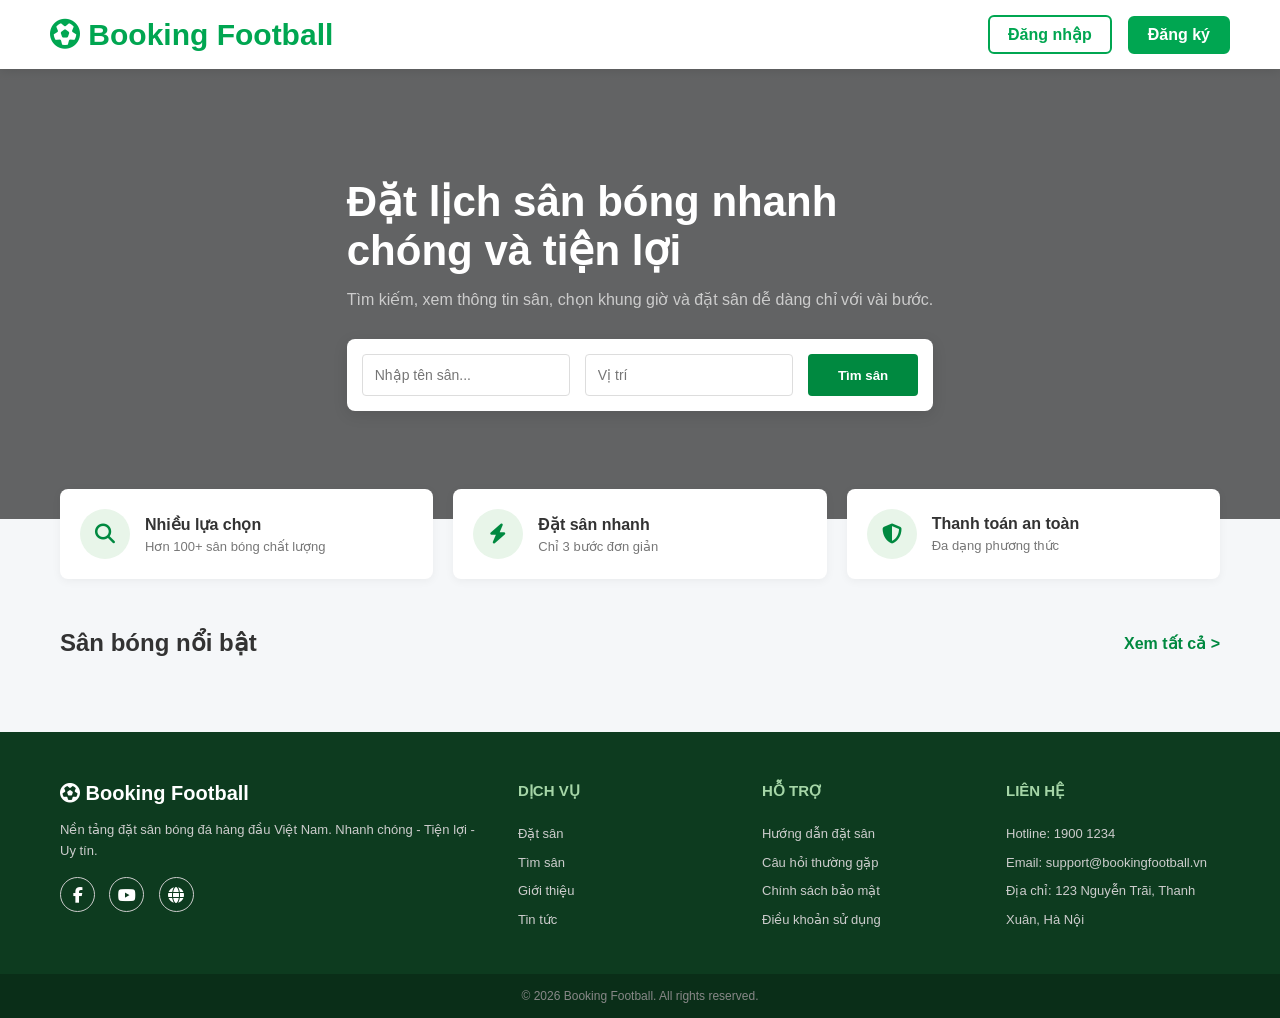
==== giaodien/index.html @ 3ae8da12 "sap xong avatar" ====
<!doctype html>
<html lang="vi">
  <head>
    <meta charset="UTF-8" />
    <meta name="viewport" content="width=device-width, initial-scale=1.0" />
    <title>Trang Chủ - Đặt Sân Bóng</title>
    <link
      rel="stylesheet"
      href="https://cdnjs.cloudflare.com/ajax/libs/font-awesome/6.5.1/css/all.min.css"
    />
    <link rel="stylesheet" href="../dinhdang/style.css" />
    <link rel="stylesheet" href="../dinhdang/style2.css" />
  </head>
  <header
    style="
      display: flex;
      justify-content: space-between;
      align-items: center;
      padding: 15px 50px;
      background-color: white;
      box-shadow: 0 2px 10px rgba(0, 0, 0, 0.1);
    "
  >
    <div class="logo">
      <h2 style="color: #00a651; margin: 0">
        <i class="fas fa-futbol"></i> Booking Football
      </h2>
    </div>

    <div class="auth-buttons" id="authButtons">
      <a href="dangnhap.html" id="loginBtn" class="btn-login">Đăng nhập</a>
      <a href="dangky.html" class="btn-register">Đăng ký</a>
    </div>

    <div class="avatar-box" id="avatarBox">
      <img
        src="../hinhanh/avatar.jpg"
        class="avatar-img"
        id="avatarImg"
        alt="Avatar"
      />

      <div class="avatar-menu" id="avatarMenu">
        <a href="Quanlidon.html" class="btn-register">Lịch sử đặt sân</a>
        <a href="#" id="logoutBtn">Đăng xuất</a>
      </div>
    </div>
  </header>
  <body>
    <div class="hero-section">
      <div class="container hero-content">
        <h1 class="hero-title">
          Đặt lịch sân bóng nhanh<br />chóng và tiện lợi
        </h1>
        <p class="hero-subtitle">
          Tìm kiếm, xem thông tin sân, chọn khung giờ và đặt sân dễ dàng chỉ với
          vài bước.
        </p>

        <div class="search-box">
          <input
            type="text"
            id="input-name"
            placeholder="Nhập tên sân..."
            class="search-input"
          />
          <input
            type="text"
            id="input-address"
            placeholder="Vị trí"
            class="search-input"
          />
          <button id="btn-search" class="btn-search">Tìm sân</button>
        </div>
      </div>
    </div>

    <div class="container">
      <div class="features-row">
        <div class="feature-box">
          <div class="feature-icon"><i class="fas fa-search"></i></div>
          <div>
            <strong>Nhiều lựa chọn</strong>
            <p>Hơn 100+ sân bóng chất lượng</p>
          </div>
        </div>
        <div class="feature-box">
          <div class="feature-icon"><i class="fas fa-bolt"></i></div>
          <div>
            <strong>Đặt sân nhanh</strong>
            <p>Chỉ 3 bước đơn giản</p>
          </div>
        </div>
        <div class="feature-box">
          <div class="feature-icon"><i class="fas fa-shield-alt"></i></div>
          <div>
            <strong>Thanh toán an toàn</strong>
            <p>Đa dạng phương thức</p>
          </div>
        </div>
      </div>

      <div class="section-header">
        <h2>Sân bóng nổi bật</h2>
        <a href="#" class="view-all">Xem tất cả ></a>
      </div>

      <div class="pitch-grid" id="field-list"></div>
    </div>

    <footer class="site-footer">
      <div class="container footer-grid">
        <div>
          <h3><i class="fas fa-futbol"></i> Booking Football</h3>
          <p>
            Nền tảng đặt sân bóng đá hàng đầu Việt Nam. Nhanh chóng - Tiện lợi -
            Uy tín.
          </p>
          <div class="social-icons">
            <i class="fab fa-facebook-f"></i>
            <i class="fab fa-youtube"></i>
            <i class="fas fa-globe"></i>
          </div>
        </div>
        <div>
          <h4>DỊCH VỤ</h4>
          <ul>
            <li>Đặt sân</li>
            <li>Tìm sân</li>
            <li>Giới thiệu</li>
            <li>Tin tức</li>
          </ul>
        </div>
        <div>
          <h4>HỖ TRỢ</h4>
          <ul>
            <li>Hướng dẫn đặt sân</li>
            <li>Câu hỏi thường gặp</li>
            <li>Chính sách bảo mật</li>
            <li>Điều khoản sử dụng</li>
          </ul>
        </div>
        <div>
          <h4>LIÊN HỆ</h4>
          <ul>
            <li>Hotline: 1900 1234</li>
            <li>Email: support@bookingfootball.vn</li>
            <li>Địa chỉ: 123 Nguyễn Trãi, Thanh Xuân, Hà Nội</li>
          </ul>
        </div>
      </div>
      <div class="footer-bottom">
        <p>© 2026 Booking Football. All rights reserved.</p>
      </div>
    </footer>
    <script>
      fetch("http://localhost:8080/api/fields")
        .then((response) => response.json())
        .then((data) => {
          const container = document.getElementById("field-list");
          container.innerHTML = "";

          data.forEach((field) => {
            const linkAnh =
              field.images && field.images.length > 0
                ? field.images[0].imageUrl
                : "../hinhanh/images (1).jpg";

            // 1. Đọc trạng thái từ Database
            const isMaintenance = field.status === false;

            // 2. Chế tạo Giao diện dựa theo trạng thái
            const imgStyle = isMaintenance ? "filter: grayscale(100%);" : "";
            const badgeHTML = isMaintenance
              ? `<div style="position: absolute; top: 10px; right: 10px; background-color: #dc3545; color: white; padding: 5px 10px; border-radius: 5px; font-weight: bold; font-size: 12px; z-index: 10;">Bảo trì</div>`
              : "";

            // 3. Xử lý logic Click: Nếu bảo trì thì chặn click và báo lỗi, nếu không thì vào datsan.html
            const targetLink = isMaintenance
              ? "javascript:void(0)"
              : `../giaodien/datsan.html?id=${field.fieldId}`;
            const clickEvent = isMaintenance
              ? `onclick="alert('Sân bóng này hiện đang được bảo trì. Vui lòng chọn sân khác!');"`
              : "";

            // 4. Đúc HTML
            const cardHTML = `
                    <a href="${targetLink}" ${clickEvent} style="text-decoration:none; color:inherit; display:block; position: relative;">
                        <div class="pitch-card">
                            ${badgeHTML}
                            <img src="${linkAnh}" alt="Sân bóng" class="pitch-img" style="${imgStyle}">
                            <div class="pitch-info">
                                <div class="pitch-header">
                                    <h3 class="pitch-name">${field.fieldName}</h3>
                                    <span class="pitch-rating"><i class="fas fa-star"></i> 5.0</span>
                                </div>
                                <div class="pitch-footer">
                                    <span class="pitch-location">${field.address}</span>
                                    <span class="pitch-price" style="${isMaintenance ? "color: #dc3545; font-weight: bold;" : ""}">
                                        ${isMaintenance ? "Tạm ngưng phục vụ" : "Xem chi tiết"}
                                    </span>
                                </div>
                            </div>
                        </div>
                    </a>
                `;
            container.insertAdjacentHTML("beforeend", cardHTML);
          });
        })
        .catch((error) => console.error("Lỗi API kìa bro:", error));
    </script>
    <script src="../hd/timkiem.js"></script>
    <script src="../hd/datsanimage.js"></script>
    <script src="../hd/continuebuton.js"></script>
    <script src="../hd/avatar.js"></script>
  </body>
</html>
---- dinhdang/style.css ----
/* --- CÀI ĐẶT CƠ BẢN --- */
* {
  margin: 0;
  padding: 0;
  box-sizing: border-box;
  font-family: "Segoe UI", Tahoma, Geneva, Verdana, sans-serif;
}

body {
  background-color: #f5f7f9; /* Màu nền xám nhạt */
  color: #333;
}

/* Khung chứa nội dung canh giữa màn hình, rộng tối đa 1200px */
.container {
  max-width: 1200px;
  margin: 0 auto;
  padding: 0 20px;
}

/* --- KHU VỰC 1: BANNER --- */
.hero-section {
  /* Đổi link ảnh ở đây nếu muốn banner khác */
  background:
    linear-gradient(rgba(0, 0, 0, 0.6), rgba(0, 0, 0, 0.6)),
    url("https://images.unsplash.com/photo-1459865264687-595d652de67e?q=80&w=1920")
      center/cover;
  height: 450px;
  display: flex;
  align-items: center;
  color: white;
}

.hero-title {
  font-size: 42px;
  margin-bottom: 15px;
}

.hero-subtitle {
  font-size: 16px;
  margin-bottom: 30px;
  color: #ccc;
  max-width: 600px;
}

.search-box {
  background: white;
  padding: 15px;
  border-radius: 8px;
  display: flex;
  gap: 15px;
  box-shadow: 0 4px 15px rgba(0, 0, 0, 0.1);
}

.search-input {
  flex: 1;
  padding: 12px;
  border: 1px solid #ddd;
  border-radius: 4px;
  font-size: 14px;
}

.btn-search {
  background-color: #008940; /* Xanh lá chuẩn thiết kế */
  color: white;
  border: none;
  padding: 0 30px;
  border-radius: 4px;
  font-weight: bold;
  cursor: pointer;
  transition: 0.3s;
}

.btn-search:hover {
  background-color: #006b32;
}

/* --- KHU VỰC 2: CÁC TIỆN ÍCH --- */
.features-row {
  display: flex;
  justify-content: space-between;
  gap: 20px;
  margin-top: -30px; /* Đẩy trồi lên đè lên banner xíu cho đẹp */
  margin-bottom: 50px;
}

.feature-box {
  background: white;
  flex: 1;
  padding: 20px;
  border-radius: 8px;
  display: flex;
  align-items: center;
  gap: 15px;
  box-shadow: 0 2px 10px rgba(0, 0, 0, 0.05);
}

.feature-icon {
  width: 50px;
  height: 50px;
  background: #e8f5e9;
  color: #008940;
  border-radius: 50%;
  display: flex;
  justify-content: center;
  align-items: center;
  font-size: 20px;
}

.feature-box p {
  font-size: 13px;
  color: #777;
  margin-top: 5px;
}

/* --- KHU VỰC 3: DANH SÁCH SÂN BÓNG --- */
.section-header {
  display: flex;
  justify-content: space-between;
  align-items: center;
  margin-bottom: 25px;
}

.section-header h2 {
  font-size: 24px;
}

.view-all {
  color: #008940;
  text-decoration: none;
  font-weight: bold;
}

/* Chia lưới 3 cột cho máy tính */
.pitch-grid {
  display: grid;
  grid-template-columns: repeat(3, 1fr);
  gap: 25px;
  margin-bottom: 50px;
}

.pitch-card {
  background: white;
  border-radius: 8px;
  overflow: hidden;
  box-shadow: 0 2px 8px rgba(0, 0, 0, 0.08);
  transition: transform 0.2s;
}

.pitch-card:hover {
  transform: translateY(-5px); /* Hiệu ứng nảy lên khi đưa chuột vào */
}

.pitch-img {
  width: 100%;
  height: 200px;
  object-fit: cover;
}

.pitch-info {
  padding: 15px 20px;
}

.pitch-header {
  display: flex;
  justify-content: space-between;
  align-items: center;
  margin-bottom: 10px;
}

.pitch-name {
  font-size: 16px;
  color: #333;
}

.pitch-rating {
  color: #ffc107;
  font-size: 14px;
  font-weight: bold;
}

.pitch-footer {
  display: flex;
  justify-content: space-between;
  align-items: center;
  font-size: 13px;
}

.pitch-location {
  color: #888;
}

.pitch-price {
  color: #008940;
  font-weight: bold;
}

/* --- KHU VỰC 4: BANNER ĐĂNG KÝ --- */
.owner-banner {
  background-color: #e8f5e9;
  padding: 30px 40px;
  border-radius: 8px;
  display: flex;
  justify-content: space-between;
  align-items: center;
  margin-bottom: 50px;
}

.owner-banner p {
  color: #555;
  margin-top: 10px;
}

.btn-register {
  background-color: #008940;
  color: white;
  border: none;
  padding: 15px 30px;
  border-radius: 4px;
  font-weight: bold;
  cursor: pointer;
}

/* --- KHU VỰC 5: FOOTER --- */
.footer {
  background-color: #1a202c;
  color: #a0aec0;
  text-align: center;
  padding: 20px;
  font-size: 14px;
}
/* Canh 2 nút nằm ngang cách nhau một xíu */
.auth-buttons {
  display: flex;
  gap: 15px;
  align-items: center;
  margin-left: 20px; /* Đẩy nó xa xa cái menu một xíu */
}

/* Nút Đăng nhập: Viền xanh, chữ xanh */
.btn-login {
  text-decoration: none;
  color: #00a651;
  font-weight: bold;
  padding: 8px 18px;
  border: 2px solid #00a651;
  border-radius: 6px;
  transition: all 0.3s ease;
}

.btn-login:hover {
  background-color: #00a651;
  color: white;
}

/* Nút Đăng ký: Nền xanh, chữ trắng */
.btn-register {
  text-decoration: none;
  color: white;
  background-color: #00a651;
  font-weight: bold;
  padding: 8px 18px;
  border: 2px solid #00a651;
  border-radius: 6px;
  transition: all 0.3s ease;
}

.btn-register:hover {
  background-color: #008f45;
  border-color: #008f45;
}
.auth-buttons {
  display: flex;
  align-items: center;
  gap: 16px;
}

.avatar-box {
  display: none;
  position: relative;
}

.avatar-img {
  width: 50px;
  height: 50px;
  border-radius: 50%;
  object-fit: cover;
  cursor: pointer;
}

.avatar-menu {
  display: none;
  position: absolute;
  top: 60px;
  right: 0;
  background-color: white;
  width: 180px;
  box-shadow: 0 4px 12px rgba(0, 0, 0, 0.15);
  border-radius: 8px;
  overflow: hidden;
  z-index: 999;
}

.avatar-menu a {
  display: block;
  padding: 12px 16px;
  color: #333;
  text-decoration: none;
  font-weight: 600;
}

.avatar-menu a:hover {
  background-color: #f2f2f2;
  color: #00a651;
}
---- dinhdang/style2.css ----
/* ==========================================================
   BỔ SUNG CSS CHO TRANG CHI TIẾT ĐẶT SÂN VÀ HEADER/FOOTER
============================================================= */

/* --- HEADER NAVBAR --- */
.navbar {
    background: white;
    box-shadow: 0 2px 10px rgba(0,0,0,0.05);
    position: sticky;
    top: 0;
    z-index: 100;
}
.nav-content {
    display: flex;
    justify-content: space-between;
    align-items: center;
    height: 70px;
}
.logo {
    font-size: 20px;
    font-weight: bold;
    color: #008940;
}
.nav-links {
    list-style: none;
    display: flex;
    gap: 30px;
}
.nav-links a {
    text-decoration: none;
    color: #333;
    font-weight: bold;
    font-size: 15px;
}
.nav-links a.active, .nav-links a:hover {
    color: #008940;
}
.auth-btns button {
    padding: 8px 20px;
    border-radius: 4px;
    font-weight: bold;
    cursor: pointer;
    border: 1px solid #008940;
    font-size: 14px;
}
.btn-outline {
    background: white;
    color: #008940;
    margin-right: 10px;
}
.btn-solid {
    background: #008940;
    color: white;
}

/* --- MAIN LAYOUT TRANG ĐẶT SÂN --- */
.main-content {
    padding: 30px 20px;
}
.breadcrumb {
    font-size: 14px;
    color: #666;
    margin-bottom: 10px;
}
.breadcrumb a {
    color: #666;
    text-decoration: none;
}
.page-title {
    font-size: 28px;
    margin-bottom: 20px;
    color: #333;
}
.booking-layout {
    display: flex;
    gap: 30px;
}
.left-col {
    width: 35%; /* Cột trái nhỏ hơn */
}
.right-col {
    width: 65%; /* Cột phải to hơn */
}
.booking-card {
    background: white;
    border-radius: 8px;
    padding: 25px;
    box-shadow: 0 2px 15px rgba(0,0,0,0.03);
    margin-bottom: 25px;
}
.card-title {
    font-size: 18px;
    margin-bottom: 20px;
    border-bottom: 1px solid #eee;
    padding-bottom: 10px;
}

/* --- CHI TIẾT SÂN (CỘT TRÁI) --- */
.detail-img {
    width: 100%;
    border-radius: 6px;
    margin-bottom: 15px;
}
.field-name-large {
    font-size: 20px;
    margin-bottom: 10px;
}
.field-address, .field-rating {
    font-size: 14px;
    color: #555;
    margin-bottom: 8px;
}
.text-red { color: #e74c3c; }
.text-yellow { color: #f1c40f; }
.field-rating span { color: #888; font-size: 13px; }
.facilities-grid {
    display: grid;
    grid-template-columns: 1fr 1fr;
    gap: 15px;
    margin-top: 20px;
    font-size: 13px;
    color: #555;
}
.facilities-grid i { color: #008940; width: 20px; }

/* --- LỊCH (CỘT TRÁI) --- */
.calendar-header {
    display: flex;
    justify-content: space-between;
    align-items: center;
    margin-bottom: 15px;
    font-size: 15px;
}
.calendar-grid {
    display: grid;
    grid-template-columns: repeat(7, 1fr);
    gap: 5px;
    text-align: center;
    margin-bottom: 20px;
}
.cal-day-name {
    font-size: 12px;
    color: #888;
    margin-bottom: 10px;
}
.cal-day {
    padding: 8px 0;
    font-size: 13px;
    border-radius: 4px;
    cursor: pointer;
    color: #333;
}
.cal-day:hover { background: #f0f0f0; }
.cal-day.active {
    background: #008940;
    color: white;
    font-weight: bold;
}
.calendar-notes p {
    font-size: 12px;
    color: #777;
    margin-bottom: 5px;
}

/* --- CHỌN KHUNG GIỜ (CỘT PHẢI) --- */
.time-legend {
    display: flex;
    gap: 20px;
    margin-bottom: 25px;
    font-size: 13px;
}
.legend-box {
    width: 15px; height: 15px;
    display: inline-block;
    vertical-align: middle;
    margin-right: 5px;
    border-radius: 3px;
}
.legend-box.available { background: #f5f5f5; border: 1px solid #ddd; }
.legend-box.booked { background: #e0e0e0; }
.legend-box.selected { background: #008940; }

.time-section-title {
    font-size: 15px;
    margin: 20px 0 10px;
    color: #555;
}
.time-grid {
    display: grid;
    grid-template-columns: repeat(6, 1fr);
    gap: 10px;
}
.time-slot {
    border: 1px solid #eee;
    border-radius: 6px;
    padding: 10px 0;
    text-align: center;
    cursor: pointer;
    display: flex;
    flex-direction: column;
}
.time-slot strong { font-size: 14px; }
.time-slot span { font-size: 11px; color: #ff9800; margin-top: 3px; }

.time-slot.available { background: #f9f9f9; }
.time-slot.available:hover { border-color: #008940; }
.time-slot.booked { background: #f0f0f0; color: #aaa; }
.time-slot.booked span { color: #aaa; }
.time-slot.selected { background: #008940; color: white; border-color: #008940; }
.time-slot.selected span { color: #ffd54f; }

/* --- SUMMARY THANH TOÁN --- */
.summary-grid {
    display: grid;
    grid-template-columns: 1fr 1fr;
    gap: 20px;
    margin-bottom: 30px;
}
.summary-item {
    display: flex;
    flex-direction: column;
    font-size: 14px;
}
.summary-item span { color: #777; margin-bottom: 5px; }
.summary-item strong { color: #333; font-size: 15px; }
.total-price { color: #ff9800 !important; font-size: 18px !important; }

.btn-continue {
    width: 100%;
    background: #008940;
    color: white;
    border: none;
    padding: 15px;
    border-radius: 6px;
    font-size: 16px;
    font-weight: bold;
    cursor: pointer;
}
.btn-continue:hover { background: #006b32; }

/* --- FOOTER --- */
.site-footer {
    background: #0d3b1f; /* Xanh lá siêu đậm */
    color: white;
    padding: 50px 0 0;
}
.footer-grid {
    display: grid;
    grid-template-columns: 2fr 1fr 1fr 1fr;
    gap: 30px;
    margin-bottom: 40px;
}
.footer-grid h3 { font-size: 20px; margin-bottom: 15px; }
.footer-grid h4 { font-size: 15px; margin-bottom: 20px; color: #a5d6a7; }
.footer-grid p { font-size: 13px; color: #ccc; line-height: 1.6; margin-bottom: 15px;}
.footer-grid ul { list-style: none; font-size: 13px; color: #ccc; line-height: 2.2; }
.social-icons i {
    width: 35px; height: 35px;
    border: 1px solid #ccc;
    border-radius: 50%;
    text-align: center;
    line-height: 35px;
    margin-right: 10px;
    cursor: pointer;
}
.footer-bottom {
    background: #0a2e18;
    text-align: center;
    padding: 15px;
    font-size: 12px;
    color: #888;
}

/* ================= STYLE CHO KHU VỰC REVIEW SÂN BÓNG ================= */
.review-item {
    padding: 15px 0;
    border-bottom: 1px solid #f1f1f1;
}
.review-item:last-child {
    border-bottom: none;
}
.review-header {
    display: flex;
    justify-content: space-between;
    font-size: 13px;
    margin-bottom: 5px;
}
.review-user { 
    font-weight: bold; 
    color: #333; 
}
.review-stars { 
    color: #fe9431; 
}
.review-content {
    font-size: 13.5px;
    color: #555;
    line-height: 1.5;
}
/* Style đổi màu khi di chuột vào hoặc click chọn số sao */
.rating-stars-input .star-clickable.selected i {
    color: #fe9431;
    font-weight: 900; /* Ép icon FontAwesome biến từ sao rỗng sang sao đặc */
}
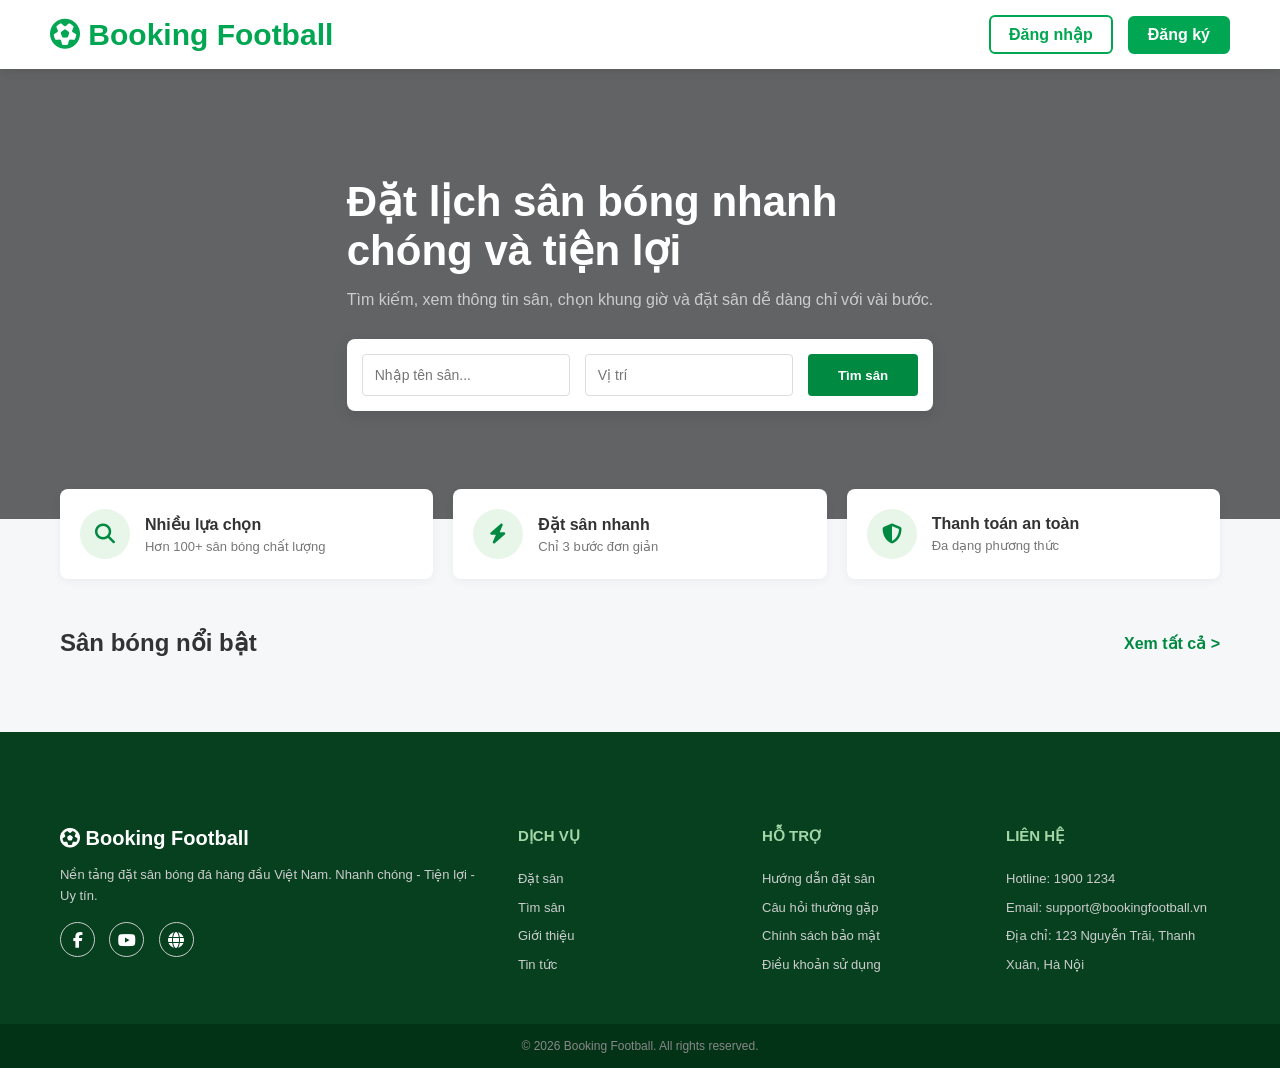
==== commit 7d735f15: "update front" ====
--- a/giaodien/index.html
+++ b/giaodien/index.html
@@ -9,7 +9,7 @@
       href="https://cdnjs.cloudflare.com/ajax/libs/font-awesome/6.5.1/css/all.min.css"
     />
     <link rel="stylesheet" href="../dinhdang/style.css" />
-    <link rel="stylesheet" href="../dinhdang/style2.css" />
+    <link rel="stylesheet" href="../dinhdang/style2.css">
   </head>
   <header
     style="
@@ -27,23 +27,10 @@
       </h2>
     </div>
 
-    <div class="auth-buttons" id="authButtons">
-      <a href="dangnhap.html" id="loginBtn" class="btn-login">Đăng nhập</a>
+    <div class="auth-buttons" id="auth-buttons">
+      <a href="dangnhap.html" class="btn-login">Đăng nhập</a>
       <a href="dangky.html" class="btn-register">Đăng ký</a>
-    </div>
-
-    <div class="avatar-box" id="avatarBox">
-      <img
-        src="../hinhanh/avatar.jpg"
-        class="avatar-img"
-        id="avatarImg"
-        alt="Avatar"
-      />
-
-      <div class="avatar-menu" id="avatarMenu">
-        <a href="Quanlidon.html" class="btn-register">Lịch sử đặt sân</a>
-        <a href="#" id="logoutBtn">Đăng xuất</a>
-      </div>
+      <!-- Da thay doi -->
     </div>
   </header>
   <body>
@@ -57,19 +44,14 @@
           vài bước.
         </p>
 
-        <div class="search-box">
+       <div class="search-box">
           <input
             type="text"
             id="input-name"
             placeholder="Nhập tên sân..."
             class="search-input"
           />
-          <input
-            type="text"
-            id="input-address"
-            placeholder="Vị trí"
-            class="search-input"
-          />
+          <input type="text" id="input-address" placeholder="Vị trí" class="search-input" />
           <button id="btn-search" class="btn-search">Tìm sân</button>
         </div>
       </div>
@@ -109,79 +91,73 @@
     </div>
 
     <footer class="site-footer">
-      <div class="container footer-grid">
-        <div>
-          <h3><i class="fas fa-futbol"></i> Booking Football</h3>
-          <p>
-            Nền tảng đặt sân bóng đá hàng đầu Việt Nam. Nhanh chóng - Tiện lợi -
-            Uy tín.
-          </p>
-          <div class="social-icons">
-            <i class="fab fa-facebook-f"></i>
-            <i class="fab fa-youtube"></i>
-            <i class="fas fa-globe"></i>
-          </div>
-        </div>
-        <div>
-          <h4>DỊCH VỤ</h4>
-          <ul>
-            <li>Đặt sân</li>
-            <li>Tìm sân</li>
-            <li>Giới thiệu</li>
-            <li>Tin tức</li>
-          </ul>
-        </div>
-        <div>
-          <h4>HỖ TRỢ</h4>
-          <ul>
-            <li>Hướng dẫn đặt sân</li>
-            <li>Câu hỏi thường gặp</li>
-            <li>Chính sách bảo mật</li>
-            <li>Điều khoản sử dụng</li>
-          </ul>
-        </div>
-        <div>
-          <h4>LIÊN HỆ</h4>
-          <ul>
-            <li>Hotline: 1900 1234</li>
-            <li>Email: support@bookingfootball.vn</li>
-            <li>Địa chỉ: 123 Nguyễn Trãi, Thanh Xuân, Hà Nội</li>
-          </ul>
-        </div>
-      </div>
-      <div class="footer-bottom">
-        <p>© 2026 Booking Football. All rights reserved.</p>
-      </div>
+        <div class="container footer-grid">
+            <div>
+                <h3><i class="fas fa-futbol"></i> Booking Football</h3>
+                <p>Nền tảng đặt sân bóng đá hàng đầu Việt Nam. Nhanh chóng - Tiện lợi - Uy tín.</p>
+                <div class="social-icons">
+                    <i class="fab fa-facebook-f"></i>
+                    <i class="fab fa-youtube"></i>
+                    <i class="fas fa-globe"></i>
+                </div>
+            </div>
+            <div>
+                <h4>DỊCH VỤ</h4>
+                <ul>
+                    <li>Đặt sân</li>
+                    <li>Tìm sân</li>
+                    <li>Giới thiệu</li>
+                    <li>Tin tức</li>
+                </ul>
+            </div>
+            <div>
+                <h4>HỖ TRỢ</h4>
+                <ul>
+                    <li>Hướng dẫn đặt sân</li>
+                    <li>Câu hỏi thường gặp</li>
+                    <li>Chính sách bảo mật</li>
+                    <li>Điều khoản sử dụng</li>
+                </ul>
+            </div>
+            <div>
+                <h4>LIÊN HỆ</h4>
+                <ul>
+                    <li>Hotline: 1900 1234</li>
+                    <li>Email: support@bookingfootball.vn</li>
+                    <li>Địa chỉ: 123 Nguyễn Trãi, Thanh Xuân, Hà Nội</li>
+                </ul>
+            </div>
+        </div>
+        <div class="footer-bottom">
+            <p>© 2026 Booking Football. All rights reserved.</p>
+        </div>
     </footer>
     <script>
-      fetch("http://localhost:8080/api/fields")
+fetch("http://localhost:8080/api/fields")
         .then((response) => response.json())
         .then((data) => {
           const container = document.getElementById("field-list");
           container.innerHTML = "";
 
           data.forEach((field) => {
-            const linkAnh =
-              field.images && field.images.length > 0
-                ? field.images[0].imageUrl
-                : "../hinhanh/images (1).jpg";
-
+    console.log("FIELD:", field);
+
+    const linkAnh = field.images && field.images.length > 0
+        ? field.images[0].imageUrl
+        : "../hinhanh/images (1).jpg";
+            
             // 1. Đọc trạng thái từ Database
             const isMaintenance = field.status === false;
-
+            
             // 2. Chế tạo Giao diện dựa theo trạng thái
-            const imgStyle = isMaintenance ? "filter: grayscale(100%);" : "";
-            const badgeHTML = isMaintenance
-              ? `<div style="position: absolute; top: 10px; right: 10px; background-color: #dc3545; color: white; padding: 5px 10px; border-radius: 5px; font-weight: bold; font-size: 12px; z-index: 10;">Bảo trì</div>`
-              : "";
-
+            const imgStyle = isMaintenance ? 'filter: grayscale(100%);' : '';
+            const badgeHTML = isMaintenance 
+                ? `<div style="position: absolute; top: 10px; right: 10px; background-color: #dc3545; color: white; padding: 5px 10px; border-radius: 5px; font-weight: bold; font-size: 12px; z-index: 10;">Bảo trì</div>` 
+                : '';
+            
             // 3. Xử lý logic Click: Nếu bảo trì thì chặn click và báo lỗi, nếu không thì vào datsan.html
-            const targetLink = isMaintenance
-              ? "javascript:void(0)"
-              : `../giaodien/datsan.html?id=${field.fieldId}`;
-            const clickEvent = isMaintenance
-              ? `onclick="alert('Sân bóng này hiện đang được bảo trì. Vui lòng chọn sân khác!');"`
-              : "";
+            const targetLink = isMaintenance ? 'javascript:void(0)' : `../giaodien/datsan.html?id=${field.id}`;
+            const clickEvent = isMaintenance ? `onclick="alert('Sân bóng này hiện đang được bảo trì. Vui lòng chọn sân khác!');"` : '';
 
             // 4. Đúc HTML
             const cardHTML = `
@@ -196,8 +172,8 @@
                                 </div>
                                 <div class="pitch-footer">
                                     <span class="pitch-location">${field.address}</span>
-                                    <span class="pitch-price" style="${isMaintenance ? "color: #dc3545; font-weight: bold;" : ""}">
-                                        ${isMaintenance ? "Tạm ngưng phục vụ" : "Xem chi tiết"}
+                                    <span class="pitch-price" style="${isMaintenance ? 'color: #dc3545; font-weight: bold;' : ''}">
+                                        ${isMaintenance ? 'Tạm ngưng phục vụ' : 'Xem chi tiết'}
                                     </span>
                                 </div>
                             </div>
@@ -211,7 +187,38 @@
     </script>
     <script src="../hd/timkiem.js"></script>
     <script src="../hd/datsanimage.js"></script>
-    <script src="../hd/continuebuton.js"></script>
-    <script src="../hd/avatar.js"></script>
+    
+
+
+    <script>
+  const authButtons = document.getElementById("auth-buttons");
+  const isLogin = localStorage.getItem("isLogin");
+  const fullName = localStorage.getItem("fullName");
+
+  if (isLogin === "true") {
+    authButtons.innerHTML = `
+      <span style="font-weight:bold;color:#008940;">
+        Xin chào, ${fullName || "người dùng"}
+      </span>
+
+      <a href="Quanlidon.html" class="btn-register" style="background-color:#17a2b8;">
+        Lịch sử đặt sân
+      </a>
+
+      <button onclick="logout()" class="btn-login">
+        Đăng xuất
+      </button>
+    `;
+  }
+
+  function logout() {
+    localStorage.removeItem("userId");
+    localStorage.removeItem("fullName");
+    localStorage.removeItem("phone");
+    localStorage.removeItem("isLogin");
+
+    window.location.href = "dangnhap.html";
+  }
+</script>
   </body>
 </html>
--- a/dinhdang/style.css
+++ b/dinhdang/style.css
@@ -1,315 +1,291 @@
 /* --- CÀI ĐẶT CƠ BẢN --- */
 * {
-  margin: 0;
-  padding: 0;
-  box-sizing: border-box;
-  font-family: "Segoe UI", Tahoma, Geneva, Verdana, sans-serif;
+    margin: 0;
+    padding: 0;
+    box-sizing: border-box;
+    font-family: 'Segoe UI', Tahoma, Geneva, Verdana, sans-serif;
 }
 
 body {
-  background-color: #f5f7f9; /* Màu nền xám nhạt */
-  color: #333;
+    background-color: #f5f7f9; /* Màu nền xám nhạt */
+    color: #333;
 }
 
 /* Khung chứa nội dung canh giữa màn hình, rộng tối đa 1200px */
 .container {
-  max-width: 1200px;
-  margin: 0 auto;
-  padding: 0 20px;
+    max-width: 1200px;
+    margin: 0 auto;
+    padding: 0 20px;
 }
 
 /* --- KHU VỰC 1: BANNER --- */
 .hero-section {
-  /* Đổi link ảnh ở đây nếu muốn banner khác */
-  background:
-    linear-gradient(rgba(0, 0, 0, 0.6), rgba(0, 0, 0, 0.6)),
-    url("https://images.unsplash.com/photo-1459865264687-595d652de67e?q=80&w=1920")
-      center/cover;
-  height: 450px;
-  display: flex;
-  align-items: center;
-  color: white;
+    /* Đổi link ảnh ở đây nếu muốn banner khác */
+    background: linear-gradient(rgba(0,0,0,0.6), rgba(0,0,0,0.6)), url('https://images.unsplash.com/photo-1459865264687-595d652de67e?q=80&w=1920') center/cover;
+    height: 450px;
+    display: flex;
+    align-items: center;
+    color: white;
 }
 
 .hero-title {
-  font-size: 42px;
-  margin-bottom: 15px;
+    font-size: 42px;
+    margin-bottom: 15px;
 }
 
 .hero-subtitle {
-  font-size: 16px;
-  margin-bottom: 30px;
-  color: #ccc;
-  max-width: 600px;
+    font-size: 16px;
+    margin-bottom: 30px;
+    color: #ccc;
+    max-width: 600px;
 }
 
 .search-box {
-  background: white;
-  padding: 15px;
-  border-radius: 8px;
-  display: flex;
-  gap: 15px;
-  box-shadow: 0 4px 15px rgba(0, 0, 0, 0.1);
+    background: white;
+    padding: 15px;
+    border-radius: 8px;
+    display: flex;
+    gap: 15px;
+    box-shadow: 0 4px 15px rgba(0,0,0,0.1);
 }
 
 .search-input {
-  flex: 1;
-  padding: 12px;
-  border: 1px solid #ddd;
-  border-radius: 4px;
-  font-size: 14px;
+    flex: 1;
+    padding: 12px;
+    border: 1px solid #ddd;
+    border-radius: 4px;
+    font-size: 14px;
 }
 
 .btn-search {
-  background-color: #008940; /* Xanh lá chuẩn thiết kế */
-  color: white;
-  border: none;
-  padding: 0 30px;
-  border-radius: 4px;
-  font-weight: bold;
-  cursor: pointer;
-  transition: 0.3s;
+    background-color: #008940; /* Xanh lá chuẩn thiết kế */
+    color: white;
+    border: none;
+    padding: 0 30px;
+    border-radius: 4px;
+    font-weight: bold;
+    cursor: pointer;
+    transition: 0.3s;
 }
 
 .btn-search:hover {
-  background-color: #006b32;
+    background-color: #006b32;
 }
 
 /* --- KHU VỰC 2: CÁC TIỆN ÍCH --- */
 .features-row {
-  display: flex;
-  justify-content: space-between;
-  gap: 20px;
-  margin-top: -30px; /* Đẩy trồi lên đè lên banner xíu cho đẹp */
-  margin-bottom: 50px;
+    display: flex;
+    justify-content: space-between;
+    gap: 20px;
+    margin-top: -30px; /* Đẩy trồi lên đè lên banner xíu cho đẹp */
+    margin-bottom: 50px;
 }
 
 .feature-box {
-  background: white;
-  flex: 1;
-  padding: 20px;
-  border-radius: 8px;
-  display: flex;
-  align-items: center;
-  gap: 15px;
-  box-shadow: 0 2px 10px rgba(0, 0, 0, 0.05);
+    background: white;
+    flex: 1;
+    padding: 20px;
+    border-radius: 8px;
+    display: flex;
+    align-items: center;
+    gap: 15px;
+    box-shadow: 0 2px 10px rgba(0,0,0,0.05);
 }
 
 .feature-icon {
-  width: 50px;
-  height: 50px;
-  background: #e8f5e9;
-  color: #008940;
-  border-radius: 50%;
-  display: flex;
-  justify-content: center;
-  align-items: center;
-  font-size: 20px;
+    width: 50px;
+    height: 50px;
+    background: #e8f5e9;
+    color: #008940;
+    border-radius: 50%;
+    display: flex;
+    justify-content: center;
+    align-items: center;
+    font-size: 20px;
 }
 
 .feature-box p {
-  font-size: 13px;
-  color: #777;
-  margin-top: 5px;
+    font-size: 13px;
+    color: #777;
+    margin-top: 5px;
 }
 
 /* --- KHU VỰC 3: DANH SÁCH SÂN BÓNG --- */
 .section-header {
-  display: flex;
-  justify-content: space-between;
-  align-items: center;
-  margin-bottom: 25px;
+    display: flex;
+    justify-content: space-between;
+    align-items: center;
+    margin-bottom: 25px;
 }
 
 .section-header h2 {
-  font-size: 24px;
+    font-size: 24px;
 }
 
 .view-all {
-  color: #008940;
-  text-decoration: none;
-  font-weight: bold;
+    color: #008940;
+    text-decoration: none;
+    font-weight: bold;
 }
 
 /* Chia lưới 3 cột cho máy tính */
 .pitch-grid {
-  display: grid;
-  grid-template-columns: repeat(3, 1fr);
-  gap: 25px;
-  margin-bottom: 50px;
+    display: grid;
+    grid-template-columns: repeat(3, 1fr);
+    gap: 25px;
+    margin-bottom: 50px;
 }
 
 .pitch-card {
-  background: white;
-  border-radius: 8px;
-  overflow: hidden;
-  box-shadow: 0 2px 8px rgba(0, 0, 0, 0.08);
-  transition: transform 0.2s;
+    background: white;
+    border-radius: 8px;
+    overflow: hidden;
+    box-shadow: 0 2px 8px rgba(0,0,0,0.08);
+    transition: transform 0.2s;
 }
 
 .pitch-card:hover {
-  transform: translateY(-5px); /* Hiệu ứng nảy lên khi đưa chuột vào */
+    transform: translateY(-5px); /* Hiệu ứng nảy lên khi đưa chuột vào */
 }
 
 .pitch-img {
-  width: 100%;
-  height: 200px;
-  object-fit: cover;
+    width: 100%;
+    height: 200px;
+    object-fit: cover;
 }
 
 .pitch-info {
-  padding: 15px 20px;
+    padding: 15px 20px;
 }
 
 .pitch-header {
-  display: flex;
-  justify-content: space-between;
-  align-items: center;
-  margin-bottom: 10px;
+    display: flex;
+    justify-content: space-between;
+    align-items: center;
+    margin-bottom: 10px;
 }
 
 .pitch-name {
-  font-size: 16px;
-  color: #333;
+    font-size: 16px;
+    color: #333;
 }
 
 .pitch-rating {
-  color: #ffc107;
-  font-size: 14px;
-  font-weight: bold;
+    color: #ffc107;
+    font-size: 14px;
+    font-weight: bold;
 }
 
 .pitch-footer {
-  display: flex;
-  justify-content: space-between;
-  align-items: center;
-  font-size: 13px;
+    display: flex;
+    justify-content: space-between;
+    align-items: center;
+    font-size: 13px;
 }
 
 .pitch-location {
-  color: #888;
+    color: #888;
 }
 
 .pitch-price {
-  color: #008940;
-  font-weight: bold;
+    color: #008940;
+    font-weight: bold;
 }
 
 /* --- KHU VỰC 4: BANNER ĐĂNG KÝ --- */
 .owner-banner {
-  background-color: #e8f5e9;
-  padding: 30px 40px;
-  border-radius: 8px;
-  display: flex;
-  justify-content: space-between;
-  align-items: center;
-  margin-bottom: 50px;
+    background-color: #e8f5e9;
+    padding: 30px 40px;
+    border-radius: 8px;
+    display: flex;
+    justify-content: space-between;
+    align-items: center;
+    margin-bottom: 50px;
 }
 
 .owner-banner p {
-  color: #555;
-  margin-top: 10px;
+    color: #555;
+    margin-top: 10px;
 }
 
 .btn-register {
-  background-color: #008940;
-  color: white;
-  border: none;
-  padding: 15px 30px;
-  border-radius: 4px;
-  font-weight: bold;
-  cursor: pointer;
+    background-color: #008940;
+    color: white;
+    border: none;
+    padding: 15px 30px;
+    border-radius: 4px;
+    font-weight: bold;
+    cursor: pointer;
 }
 
 /* --- KHU VỰC 5: FOOTER --- */
 .footer {
-  background-color: #1a202c;
-  color: #a0aec0;
-  text-align: center;
-  padding: 20px;
-  font-size: 14px;
+    background-color: #1a202c;
+    color: #a0aec0;
+    text-align: center;
+    padding: 20px;
+    font-size: 14px;
 }
 /* Canh 2 nút nằm ngang cách nhau một xíu */
 .auth-buttons {
-  display: flex;
-  gap: 15px;
-  align-items: center;
-  margin-left: 20px; /* Đẩy nó xa xa cái menu một xíu */
+    display: flex;
+    gap: 15px; 
+    align-items: center;
+    margin-left: 20px; /* Đẩy nó xa xa cái menu một xíu */
 }
 
 /* Nút Đăng nhập: Viền xanh, chữ xanh */
 .btn-login {
-  text-decoration: none;
-  color: #00a651;
-  font-weight: bold;
-  padding: 8px 18px;
-  border: 2px solid #00a651;
-  border-radius: 6px;
-  transition: all 0.3s ease;
+    text-decoration: none;
+    color: #00a651;
+    font-weight: bold;
+    padding: 8px 18px;
+    border: 2px solid #00a651;
+    border-radius: 6px;
+    transition: all 0.3s ease;
 }
 
 .btn-login:hover {
-  background-color: #00a651;
-  color: white;
+    background-color: #00a651;
+    color: white;
 }
 
 /* Nút Đăng ký: Nền xanh, chữ trắng */
 .btn-register {
-  text-decoration: none;
-  color: white;
-  background-color: #00a651;
-  font-weight: bold;
-  padding: 8px 18px;
-  border: 2px solid #00a651;
-  border-radius: 6px;
-  transition: all 0.3s ease;
+    text-decoration: none;
+    color: white;
+    background-color: #00a651;
+    font-weight: bold;
+    padding: 8px 18px;
+    border: 2px solid #00a651;
+    border-radius: 6px;
+    transition: all 0.3s ease;
 }
 
 .btn-register:hover {
-  background-color: #008f45;
-  border-color: #008f45;
-}
-.auth-buttons {
-  display: flex;
-  align-items: center;
-  gap: 16px;
-}
-
-.avatar-box {
-  display: none;
-  position: relative;
-}
-
-.avatar-img {
-  width: 50px;
-  height: 50px;
-  border-radius: 50%;
-  object-fit: cover;
-  cursor: pointer;
-}
-
-.avatar-menu {
-  display: none;
-  position: absolute;
-  top: 60px;
-  right: 0;
-  background-color: white;
-  width: 180px;
-  box-shadow: 0 4px 12px rgba(0, 0, 0, 0.15);
-  border-radius: 8px;
-  overflow: hidden;
-  z-index: 999;
-}
-
-.avatar-menu a {
-  display: block;
-  padding: 12px 16px;
-  color: #333;
-  text-decoration: none;
-  font-weight: 600;
-}
-
-.avatar-menu a:hover {
-  background-color: #f2f2f2;
-  color: #00a651;
-}
+    background-color: #008f45;
+    border-color: #008f45;
+}
+
+body {
+    margin: 0;
+}
+
+.site-footer {
+    width: 100%;
+    background: #06401f;
+    color: white;
+    margin-top: 40px;
+}
+
+.footer-grid {
+    max-width: 1200px;
+    margin: 0 auto;
+    padding: 45px 20px;
+}
+
+.footer-bottom {
+    background: #033316;
+    text-align: center;
+    padding: 15px;
+}
--- a/dinhdang/style2.css
+++ b/dinhdang/style2.css
@@ -249,11 +249,19 @@
     grid-template-columns: 2fr 1fr 1fr 1fr;
     gap: 30px;
     margin-bottom: 40px;
+    text-align: left;
 }
 .footer-grid h3 { font-size: 20px; margin-bottom: 15px; }
 .footer-grid h4 { font-size: 15px; margin-bottom: 20px; color: #a5d6a7; }
 .footer-grid p { font-size: 13px; color: #ccc; line-height: 1.6; margin-bottom: 15px;}
-.footer-grid ul { list-style: none; font-size: 13px; color: #ccc; line-height: 2.2; }
+.footer-grid ul { 
+    list-style: none; 
+    font-size: 13px; 
+    color: #ccc; 
+    line-height: 2.2; 
+    padding: 0; /* Xóa khoảng thụt lề mặc định của thẻ ul */
+    margin: 0;  
+}
 .social-icons i {
     width: 35px; height: 35px;
     border: 1px solid #ccc;
@@ -271,34 +279,46 @@
     color: #888;
 }
 
-/* ================= STYLE CHO KHU VỰC REVIEW SÂN BÓNG ================= */
-.review-item {
-    padding: 15px 0;
-    border-bottom: 1px solid #f1f1f1;
-}
-.review-item:last-child {
-    border-bottom: none;
-}
-.review-header {
-    display: flex;
-    justify-content: space-between;
-    font-size: 13px;
-    margin-bottom: 5px;
-}
-.review-user { 
-    font-weight: bold; 
-    color: #333; 
-}
-.review-stars { 
-    color: #fe9431; 
-}
-.review-content {
-    font-size: 13.5px;
-    color: #555;
-    line-height: 1.5;
-}
-/* Style đổi màu khi di chuột vào hoặc click chọn số sao */
-.rating-stars-input .star-clickable.selected i {
-    color: #fe9431;
-    font-weight: 900; /* Ép icon FontAwesome biến từ sao rỗng sang sao đặc */
+.cal-day.disabled {
+    opacity: 0.35;
+    cursor: not-allowed;
+    background: #eee;
+    color: #999;
+}
+
+.cal-day.empty {
+    background: transparent;
+    cursor: default;
+}
+.btn-continue:disabled {
+    opacity: 0.5;
+    cursor: not-allowed;
+}
+.time-slot.booked{
+    background:#ddd;
+    pointer-events:none;
+    opacity:0.5;
+}
+
+.time-slot.selected{
+    border:2px solid #28a745;
+}
+
+.site-footer {
+    width: 100%;
+    background: #06401f;
+    color: white;
+    margin-top: 30px;
+}
+
+.footer-grid {
+    max-width: 1200px;
+    margin: 0 auto;
+    padding: 45px 20px;
+}
+
+.footer-bottom {
+    background: #033316;
+    text-align: center;
+    padding: 15px;
 }
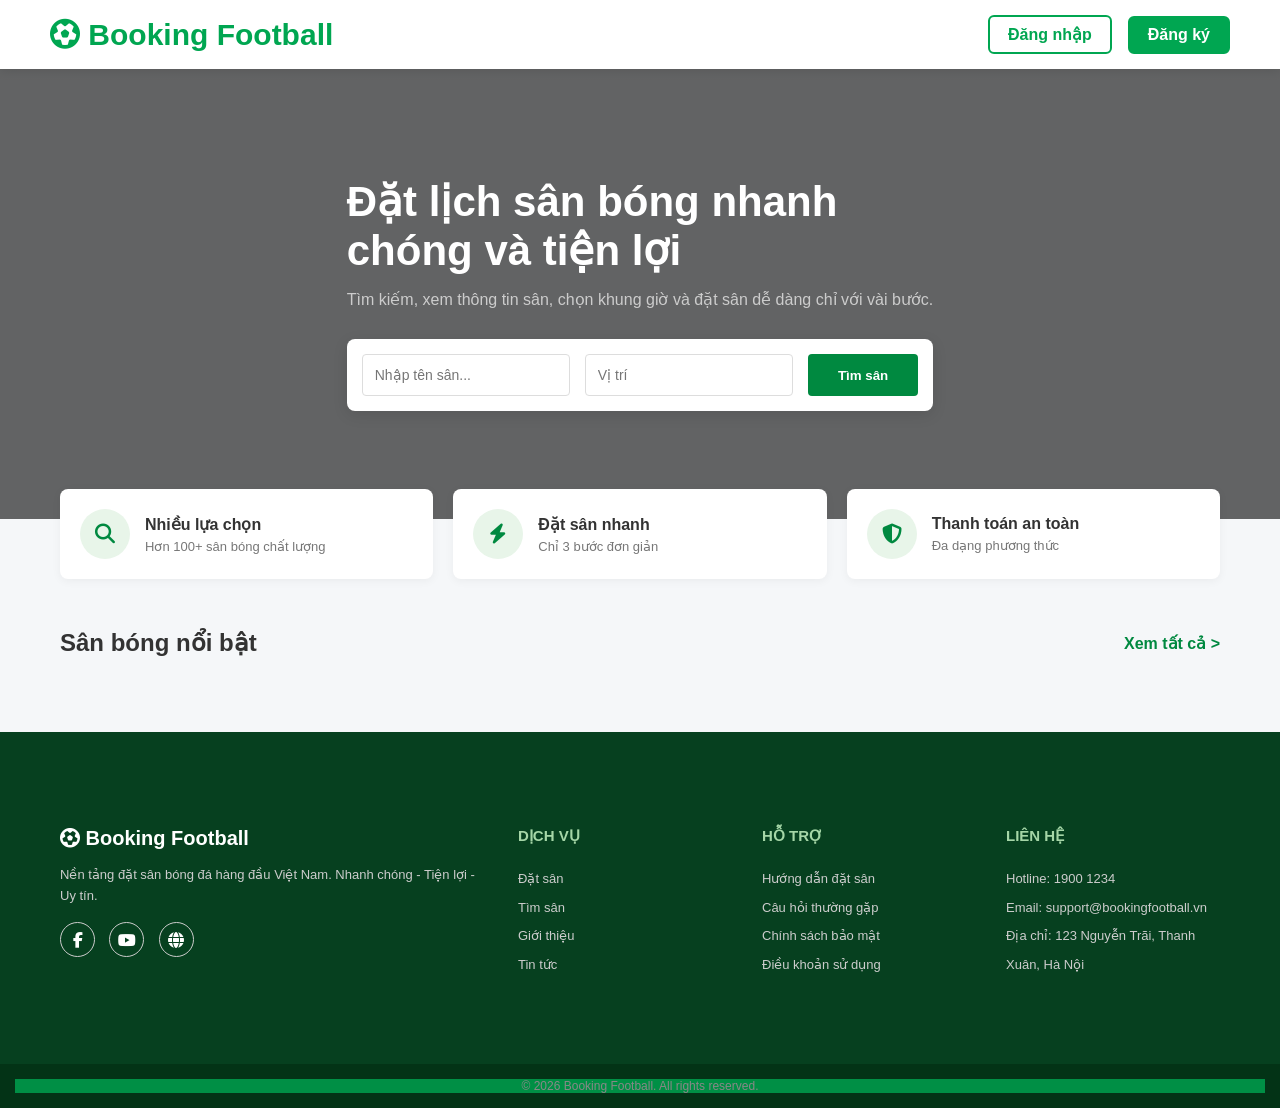
==== commit e181e43b: "Merge branch 'main' of https://github.com/QuangNhat-hub/booking-football-front" ====
--- a/giaodien/index.html
+++ b/giaodien/index.html
@@ -1,16 +1,19 @@
 <!doctype html>
 <html lang="vi">
-  <head>
-    <meta charset="UTF-8" />
-    <meta name="viewport" content="width=device-width, initial-scale=1.0" />
-    <title>Trang Chủ - Đặt Sân Bóng</title>
-    <link
-      rel="stylesheet"
-      href="https://cdnjs.cloudflare.com/ajax/libs/font-awesome/6.5.1/css/all.min.css"
-    />
-    <link rel="stylesheet" href="../dinhdang/style.css" />
-    <link rel="stylesheet" href="../dinhdang/style2.css">
-  </head>
+<head>
+  <meta charset="UTF-8" />
+  <meta name="viewport" content="width=device-width, initial-scale=1.0" />
+  <title>Trang Chủ - Đặt Sân Bóng</title>
+
+  <link
+    rel="stylesheet"
+    href="https://cdnjs.cloudflare.com/ajax/libs/font-awesome/6.5.1/css/all.min.css"
+  />
+  <link rel="stylesheet" href="../dinhdang/style.css" />
+  <link rel="stylesheet" href="../dinhdang/style2.css" />
+</head>
+
+<body>
   <header
     style="
       display: flex;
@@ -27,198 +30,204 @@
       </h2>
     </div>
 
-    <div class="auth-buttons" id="auth-buttons">
-      <a href="dangnhap.html" class="btn-login">Đăng nhập</a>
+    <div class="auth-buttons" id="authButtons">
+      <a href="dangnhap.html" id="loginBtn" class="btn-login">Đăng nhập</a>
       <a href="dangky.html" class="btn-register">Đăng ký</a>
-      <!-- Da thay doi -->
+    </div>
+
+    <div class="avatar-box" id="avatarBox">
+      <img
+        src="../hinhanh/avatar.jpg"
+        class="avatar-img"
+        id="avatarImg"
+        alt="Avatar"
+      />
+
+      <div class="avatar-menu" id="avatarMenu">
+        <a href="Quanlidon.html" class="btn-register">Lịch sử đặt sân</a>
+        <a href="#" id="logoutBtn">Đăng xuất</a>
+      </div>
     </div>
   </header>
-  <body>
-    <div class="hero-section">
-      <div class="container hero-content">
-        <h1 class="hero-title">
-          Đặt lịch sân bóng nhanh<br />chóng và tiện lợi
-        </h1>
-        <p class="hero-subtitle">
-          Tìm kiếm, xem thông tin sân, chọn khung giờ và đặt sân dễ dàng chỉ với
-          vài bước.
+
+  <div class="hero-section">
+    <div class="container hero-content">
+      <h1 class="hero-title">
+        Đặt lịch sân bóng nhanh<br />chóng và tiện lợi
+      </h1>
+      <p class="hero-subtitle">
+        Tìm kiếm, xem thông tin sân, chọn khung giờ và đặt sân dễ dàng chỉ với
+        vài bước.
+      </p>
+
+      <div class="search-box">
+        <input
+          type="text"
+          id="input-name"
+          placeholder="Nhập tên sân..."
+          class="search-input"
+        />
+        <input
+          type="text"
+          id="input-address"
+          placeholder="Vị trí"
+          class="search-input"
+        />
+        <button id="btn-search" class="btn-search">Tìm sân</button>
+      </div>
+    </div>
+  </div>
+
+  <div class="container">
+    <div class="features-row">
+      <div class="feature-box">
+        <div class="feature-icon"><i class="fas fa-search"></i></div>
+        <div>
+          <strong>Nhiều lựa chọn</strong>
+          <p>Hơn 100+ sân bóng chất lượng</p>
+        </div>
+      </div>
+
+      <div class="feature-box">
+        <div class="feature-icon"><i class="fas fa-bolt"></i></div>
+        <div>
+          <strong>Đặt sân nhanh</strong>
+          <p>Chỉ 3 bước đơn giản</p>
+        </div>
+      </div>
+
+      <div class="feature-box">
+        <div class="feature-icon"><i class="fas fa-shield-alt"></i></div>
+        <div>
+          <strong>Thanh toán an toàn</strong>
+          <p>Đa dạng phương thức</p>
+        </div>
+      </div>
+    </div>
+
+    <div class="section-header">
+      <h2>Sân bóng nổi bật</h2>
+      <a href="#" class="view-all">Xem tất cả ></a>
+    </div>
+
+    <div class="pitch-grid" id="field-list"></div>
+  </div>
+
+  <footer class="site-footer">
+    <div class="container footer-grid">
+      <div>
+        <h3><i class="fas fa-futbol"></i> Booking Football</h3>
+        <p>
+          Nền tảng đặt sân bóng đá hàng đầu Việt Nam. Nhanh chóng - Tiện lợi -
+          Uy tín.
         </p>
-
-       <div class="search-box">
-          <input
-            type="text"
-            id="input-name"
-            placeholder="Nhập tên sân..."
-            class="search-input"
-          />
-          <input type="text" id="input-address" placeholder="Vị trí" class="search-input" />
-          <button id="btn-search" class="btn-search">Tìm sân</button>
-        </div>
-      </div>
-    </div>
-
-    <div class="container">
-      <div class="features-row">
-        <div class="feature-box">
-          <div class="feature-icon"><i class="fas fa-search"></i></div>
-          <div>
-            <strong>Nhiều lựa chọn</strong>
-            <p>Hơn 100+ sân bóng chất lượng</p>
-          </div>
-        </div>
-        <div class="feature-box">
-          <div class="feature-icon"><i class="fas fa-bolt"></i></div>
-          <div>
-            <strong>Đặt sân nhanh</strong>
-            <p>Chỉ 3 bước đơn giản</p>
-          </div>
-        </div>
-        <div class="feature-box">
-          <div class="feature-icon"><i class="fas fa-shield-alt"></i></div>
-          <div>
-            <strong>Thanh toán an toàn</strong>
-            <p>Đa dạng phương thức</p>
-          </div>
-        </div>
-      </div>
-
-      <div class="section-header">
-        <h2>Sân bóng nổi bật</h2>
-        <a href="#" class="view-all">Xem tất cả ></a>
-      </div>
-
-      <div class="pitch-grid" id="field-list"></div>
-    </div>
-
-    <footer class="site-footer">
-        <div class="container footer-grid">
-            <div>
-                <h3><i class="fas fa-futbol"></i> Booking Football</h3>
-                <p>Nền tảng đặt sân bóng đá hàng đầu Việt Nam. Nhanh chóng - Tiện lợi - Uy tín.</p>
-                <div class="social-icons">
-                    <i class="fab fa-facebook-f"></i>
-                    <i class="fab fa-youtube"></i>
-                    <i class="fas fa-globe"></i>
+        <div class="social-icons">
+          <i class="fab fa-facebook-f"></i>
+          <i class="fab fa-youtube"></i>
+          <i class="fas fa-globe"></i>
+        </div>
+      </div>
+
+      <div>
+        <h4>DỊCH VỤ</h4>
+        <ul>
+          <li>Đặt sân</li>
+          <li>Tìm sân</li>
+          <li>Giới thiệu</li>
+          <li>Tin tức</li>
+        </ul>
+      </div>
+
+      <div>
+        <h4>HỖ TRỢ</h4>
+        <ul>
+          <li>Hướng dẫn đặt sân</li>
+          <li>Câu hỏi thường gặp</li>
+          <li>Chính sách bảo mật</li>
+          <li>Điều khoản sử dụng</li>
+        </ul>
+      </div>
+
+      <div>
+        <h4>LIÊN HỆ</h4>
+        <ul>
+          <li>Hotline: 1900 1234</li>
+          <li>Email: support@bookingfootball.vn</li>
+          <li>Địa chỉ: 123 Nguyễn Trãi, Thanh Xuân, Hà Nội</li>
+        </ul>
+      </div>
+    </div>
+
+    <div class="footer-bottom">
+      <p>© 2026 Booking Football. All rights reserved.</p>
+    </div>
+  </footer>
+
+  <script>
+    fetch("http://localhost:8080/api/fields")
+      .then((response) => response.json())
+      .then((data) => {
+        const container = document.getElementById("field-list");
+        container.innerHTML = "";
+
+        data.forEach((field) => {
+          console.log("FIELD:", field);
+
+          const linkAnh =
+            field.images && field.images.length > 0
+              ? field.images[0].imageUrl
+              : "../hinhanh/images (1).jpg";
+
+          const isMaintenance = field.status === false;
+
+          const imgStyle = isMaintenance ? "filter: grayscale(100%);" : "";
+
+          const badgeHTML = isMaintenance
+            ? `<div style="position: absolute; top: 10px; right: 10px; background-color: #dc3545; color: white; padding: 5px 10px; border-radius: 5px; font-weight: bold; font-size: 12px; z-index: 10;">Bảo trì</div>`
+            : "";
+
+          const fieldId = field.fieldId || field.id;
+
+          const targetLink = isMaintenance
+            ? "javascript:void(0)"
+            : `../giaodien/datsan.html?id=${fieldId}`;
+
+          const clickEvent = isMaintenance
+            ? `onclick="alert('Sân bóng này hiện đang được bảo trì. Vui lòng chọn sân khác!');"`
+            : "";
+
+          const cardHTML = `
+            <a href="${targetLink}" ${clickEvent} style="text-decoration:none; color:inherit; display:block; position: relative;">
+              <div class="pitch-card">
+                ${badgeHTML}
+                <img src="${linkAnh}" alt="Sân bóng" class="pitch-img" style="${imgStyle}">
+                <div class="pitch-info">
+                  <div class="pitch-header">
+                    <h3 class="pitch-name">${field.fieldName}</h3>
+                    <span class="pitch-rating">
+                      <i class="fas fa-star"></i> 5.0
+                    </span>
+                  </div>
+                  <div class="pitch-footer">
+                    <span class="pitch-location">${field.address}</span>
+                    <span class="pitch-price" style="${isMaintenance ? "color: #dc3545; font-weight: bold;" : ""}">
+                      ${isMaintenance ? "Tạm ngưng phục vụ" : "Xem chi tiết"}
+                    </span>
+                  </div>
                 </div>
-            </div>
-            <div>
-                <h4>DỊCH VỤ</h4>
-                <ul>
-                    <li>Đặt sân</li>
-                    <li>Tìm sân</li>
-                    <li>Giới thiệu</li>
-                    <li>Tin tức</li>
-                </ul>
-            </div>
-            <div>
-                <h4>HỖ TRỢ</h4>
-                <ul>
-                    <li>Hướng dẫn đặt sân</li>
-                    <li>Câu hỏi thường gặp</li>
-                    <li>Chính sách bảo mật</li>
-                    <li>Điều khoản sử dụng</li>
-                </ul>
-            </div>
-            <div>
-                <h4>LIÊN HỆ</h4>
-                <ul>
-                    <li>Hotline: 1900 1234</li>
-                    <li>Email: support@bookingfootball.vn</li>
-                    <li>Địa chỉ: 123 Nguyễn Trãi, Thanh Xuân, Hà Nội</li>
-                </ul>
-            </div>
-        </div>
-        <div class="footer-bottom">
-            <p>© 2026 Booking Football. All rights reserved.</p>
-        </div>
-    </footer>
-    <script>
-fetch("http://localhost:8080/api/fields")
-        .then((response) => response.json())
-        .then((data) => {
-          const container = document.getElementById("field-list");
-          container.innerHTML = "";
-
-          data.forEach((field) => {
-    console.log("FIELD:", field);
-
-    const linkAnh = field.images && field.images.length > 0
-        ? field.images[0].imageUrl
-        : "../hinhanh/images (1).jpg";
-            
-            // 1. Đọc trạng thái từ Database
-            const isMaintenance = field.status === false;
-            
-            // 2. Chế tạo Giao diện dựa theo trạng thái
-            const imgStyle = isMaintenance ? 'filter: grayscale(100%);' : '';
-            const badgeHTML = isMaintenance 
-                ? `<div style="position: absolute; top: 10px; right: 10px; background-color: #dc3545; color: white; padding: 5px 10px; border-radius: 5px; font-weight: bold; font-size: 12px; z-index: 10;">Bảo trì</div>` 
-                : '';
-            
-            // 3. Xử lý logic Click: Nếu bảo trì thì chặn click và báo lỗi, nếu không thì vào datsan.html
-            const targetLink = isMaintenance ? 'javascript:void(0)' : `../giaodien/datsan.html?id=${field.id}`;
-            const clickEvent = isMaintenance ? `onclick="alert('Sân bóng này hiện đang được bảo trì. Vui lòng chọn sân khác!');"` : '';
-
-            // 4. Đúc HTML
-            const cardHTML = `
-                    <a href="${targetLink}" ${clickEvent} style="text-decoration:none; color:inherit; display:block; position: relative;">
-                        <div class="pitch-card">
-                            ${badgeHTML}
-                            <img src="${linkAnh}" alt="Sân bóng" class="pitch-img" style="${imgStyle}">
-                            <div class="pitch-info">
-                                <div class="pitch-header">
-                                    <h3 class="pitch-name">${field.fieldName}</h3>
-                                    <span class="pitch-rating"><i class="fas fa-star"></i> 5.0</span>
-                                </div>
-                                <div class="pitch-footer">
-                                    <span class="pitch-location">${field.address}</span>
-                                    <span class="pitch-price" style="${isMaintenance ? 'color: #dc3545; font-weight: bold;' : ''}">
-                                        ${isMaintenance ? 'Tạm ngưng phục vụ' : 'Xem chi tiết'}
-                                    </span>
-                                </div>
-                            </div>
-                        </div>
-                    </a>
-                `;
-            container.insertAdjacentHTML("beforeend", cardHTML);
-          });
-        })
-        .catch((error) => console.error("Lỗi API kìa bro:", error));
-    </script>
-    <script src="../hd/timkiem.js"></script>
-    <script src="../hd/datsanimage.js"></script>
-    
-
-
-    <script>
-  const authButtons = document.getElementById("auth-buttons");
-  const isLogin = localStorage.getItem("isLogin");
-  const fullName = localStorage.getItem("fullName");
-
-  if (isLogin === "true") {
-    authButtons.innerHTML = `
-      <span style="font-weight:bold;color:#008940;">
-        Xin chào, ${fullName || "người dùng"}
-      </span>
-
-      <a href="Quanlidon.html" class="btn-register" style="background-color:#17a2b8;">
-        Lịch sử đặt sân
-      </a>
-
-      <button onclick="logout()" class="btn-login">
-        Đăng xuất
-      </button>
-    `;
-  }
-
-  function logout() {
-    localStorage.removeItem("userId");
-    localStorage.removeItem("fullName");
-    localStorage.removeItem("phone");
-    localStorage.removeItem("isLogin");
-
-    window.location.href = "dangnhap.html";
-  }
-</script>
-  </body>
-</html>
+              </div>
+            </a>
+          `;
+
+          container.insertAdjacentHTML("beforeend", cardHTML);
+        });
+      })
+      .catch((error) => console.error("Lỗi API kìa bro:", error));
+  </script>
+
+  <script src="../hd/timkiem.js"></script>
+  <script src="../hd/datsanimage.js"></script>
+  <script src="../hd/continuebuton.js"></script>
+  <script src="../hd/avatar.js"></script>
+</body>
+</html>
--- a/dinhdang/style.css
+++ b/dinhdang/style.css
@@ -1,268 +1,272 @@
 /* --- CÀI ĐẶT CƠ BẢN --- */
 * {
-    margin: 0;
-    padding: 0;
-    box-sizing: border-box;
-    font-family: 'Segoe UI', Tahoma, Geneva, Verdana, sans-serif;
+  margin: 0;
+  padding: 0;
+  box-sizing: border-box;
+  font-family: "Segoe UI", Tahoma, Geneva, Verdana, sans-serif;
 }
 
 body {
-    background-color: #f5f7f9; /* Màu nền xám nhạt */
-    color: #333;
+  background-color: #f5f7f9; /* Màu nền xám nhạt */
+  color: #333;
 }
 
 /* Khung chứa nội dung canh giữa màn hình, rộng tối đa 1200px */
 .container {
-    max-width: 1200px;
-    margin: 0 auto;
-    padding: 0 20px;
+  max-width: 1200px;
+  margin: 0 auto;
+  padding: 0 20px;
 }
 
 /* --- KHU VỰC 1: BANNER --- */
 .hero-section {
-    /* Đổi link ảnh ở đây nếu muốn banner khác */
-    background: linear-gradient(rgba(0,0,0,0.6), rgba(0,0,0,0.6)), url('https://images.unsplash.com/photo-1459865264687-595d652de67e?q=80&w=1920') center/cover;
-    height: 450px;
-    display: flex;
-    align-items: center;
-    color: white;
+  /* Đổi link ảnh ở đây nếu muốn banner khác */
+  background:
+    linear-gradient(rgba(0, 0, 0, 0.6), rgba(0, 0, 0, 0.6)),
+    url("https://images.unsplash.com/photo-1459865264687-595d652de67e?q=80&w=1920")
+      center/cover;
+  height: 450px;
+  display: flex;
+  align-items: center;
+  color: white;
 }
 
 .hero-title {
-    font-size: 42px;
-    margin-bottom: 15px;
+  font-size: 42px;
+  margin-bottom: 15px;
 }
 
 .hero-subtitle {
-    font-size: 16px;
-    margin-bottom: 30px;
-    color: #ccc;
-    max-width: 600px;
+  font-size: 16px;
+  margin-bottom: 30px;
+  color: #ccc;
+  max-width: 600px;
 }
 
 .search-box {
-    background: white;
-    padding: 15px;
-    border-radius: 8px;
-    display: flex;
-    gap: 15px;
-    box-shadow: 0 4px 15px rgba(0,0,0,0.1);
+  background: white;
+  padding: 15px;
+  border-radius: 8px;
+  display: flex;
+  gap: 15px;
+  box-shadow: 0 4px 15px rgba(0, 0, 0, 0.1);
 }
 
 .search-input {
-    flex: 1;
-    padding: 12px;
-    border: 1px solid #ddd;
-    border-radius: 4px;
-    font-size: 14px;
+  flex: 1;
+  padding: 12px;
+  border: 1px solid #ddd;
+  border-radius: 4px;
+  font-size: 14px;
 }
 
 .btn-search {
-    background-color: #008940; /* Xanh lá chuẩn thiết kế */
-    color: white;
-    border: none;
-    padding: 0 30px;
-    border-radius: 4px;
-    font-weight: bold;
-    cursor: pointer;
-    transition: 0.3s;
+  background-color: #008940; /* Xanh lá chuẩn thiết kế */
+  color: white;
+  border: none;
+  padding: 0 30px;
+  border-radius: 4px;
+  font-weight: bold;
+  cursor: pointer;
+  transition: 0.3s;
 }
 
 .btn-search:hover {
-    background-color: #006b32;
+  background-color: #006b32;
 }
 
 /* --- KHU VỰC 2: CÁC TIỆN ÍCH --- */
 .features-row {
-    display: flex;
-    justify-content: space-between;
-    gap: 20px;
-    margin-top: -30px; /* Đẩy trồi lên đè lên banner xíu cho đẹp */
-    margin-bottom: 50px;
+  display: flex;
+  justify-content: space-between;
+  gap: 20px;
+  margin-top: -30px; /* Đẩy trồi lên đè lên banner xíu cho đẹp */
+  margin-bottom: 50px;
 }
 
 .feature-box {
-    background: white;
-    flex: 1;
-    padding: 20px;
-    border-radius: 8px;
-    display: flex;
-    align-items: center;
-    gap: 15px;
-    box-shadow: 0 2px 10px rgba(0,0,0,0.05);
+  background: white;
+  flex: 1;
+  padding: 20px;
+  border-radius: 8px;
+  display: flex;
+  align-items: center;
+  gap: 15px;
+  box-shadow: 0 2px 10px rgba(0, 0, 0, 0.05);
 }
 
 .feature-icon {
-    width: 50px;
-    height: 50px;
-    background: #e8f5e9;
-    color: #008940;
-    border-radius: 50%;
-    display: flex;
-    justify-content: center;
-    align-items: center;
-    font-size: 20px;
+  width: 50px;
+  height: 50px;
+  background: #e8f5e9;
+  color: #008940;
+  border-radius: 50%;
+  display: flex;
+  justify-content: center;
+  align-items: center;
+  font-size: 20px;
 }
 
 .feature-box p {
-    font-size: 13px;
-    color: #777;
-    margin-top: 5px;
+  font-size: 13px;
+  color: #777;
+  margin-top: 5px;
 }
 
 /* --- KHU VỰC 3: DANH SÁCH SÂN BÓNG --- */
 .section-header {
-    display: flex;
-    justify-content: space-between;
-    align-items: center;
-    margin-bottom: 25px;
+  display: flex;
+  justify-content: space-between;
+  align-items: center;
+  margin-bottom: 25px;
 }
 
 .section-header h2 {
-    font-size: 24px;
+  font-size: 24px;
 }
 
 .view-all {
-    color: #008940;
-    text-decoration: none;
-    font-weight: bold;
+  color: #008940;
+  text-decoration: none;
+  font-weight: bold;
 }
 
 /* Chia lưới 3 cột cho máy tính */
 .pitch-grid {
-    display: grid;
-    grid-template-columns: repeat(3, 1fr);
-    gap: 25px;
-    margin-bottom: 50px;
+  display: grid;
+  grid-template-columns: repeat(3, 1fr);
+  gap: 25px;
+  margin-bottom: 50px;
 }
 
 .pitch-card {
-    background: white;
-    border-radius: 8px;
-    overflow: hidden;
-    box-shadow: 0 2px 8px rgba(0,0,0,0.08);
-    transition: transform 0.2s;
+  background: white;
+  border-radius: 8px;
+  overflow: hidden;
+  box-shadow: 0 2px 8px rgba(0, 0, 0, 0.08);
+  transition: transform 0.2s;
 }
 
 .pitch-card:hover {
-    transform: translateY(-5px); /* Hiệu ứng nảy lên khi đưa chuột vào */
+  transform: translateY(-5px); /* Hiệu ứng nảy lên khi đưa chuột vào */
 }
 
 .pitch-img {
-    width: 100%;
-    height: 200px;
-    object-fit: cover;
+  width: 100%;
+  height: 200px;
+  object-fit: cover;
 }
 
 .pitch-info {
-    padding: 15px 20px;
+  padding: 15px 20px;
 }
 
 .pitch-header {
-    display: flex;
-    justify-content: space-between;
-    align-items: center;
-    margin-bottom: 10px;
+  display: flex;
+  justify-content: space-between;
+  align-items: center;
+  margin-bottom: 10px;
 }
 
 .pitch-name {
-    font-size: 16px;
-    color: #333;
+  font-size: 16px;
+  color: #333;
 }
 
 .pitch-rating {
-    color: #ffc107;
-    font-size: 14px;
-    font-weight: bold;
+  color: #ffc107;
+  font-size: 14px;
+  font-weight: bold;
 }
 
 .pitch-footer {
-    display: flex;
-    justify-content: space-between;
-    align-items: center;
-    font-size: 13px;
+  display: flex;
+  justify-content: space-between;
+  align-items: center;
+  font-size: 13px;
 }
 
 .pitch-location {
-    color: #888;
+  color: #888;
 }
 
 .pitch-price {
-    color: #008940;
-    font-weight: bold;
+  color: #008940;
+  font-weight: bold;
 }
 
 /* --- KHU VỰC 4: BANNER ĐĂNG KÝ --- */
 .owner-banner {
-    background-color: #e8f5e9;
-    padding: 30px 40px;
-    border-radius: 8px;
-    display: flex;
-    justify-content: space-between;
-    align-items: center;
-    margin-bottom: 50px;
+  background-color: #e8f5e9;
+  padding: 30px 40px;
+  border-radius: 8px;
+  display: flex;
+  justify-content: space-between;
+  align-items: center;
+  margin-bottom: 50px;
 }
 
 .owner-banner p {
-    color: #555;
-    margin-top: 10px;
+  color: #555;
+  margin-top: 10px;
 }
 
 .btn-register {
-    background-color: #008940;
-    color: white;
-    border: none;
-    padding: 15px 30px;
-    border-radius: 4px;
-    font-weight: bold;
-    cursor: pointer;
+  background-color: #008940;
+  color: white;
+  border: none;
+  padding: 15px 30px;
+  border-radius: 4px;
+  font-weight: bold;
+  cursor: pointer;
 }
 
 /* --- KHU VỰC 5: FOOTER --- */
 .footer {
-    background-color: #1a202c;
-    color: #a0aec0;
-    text-align: center;
-    padding: 20px;
-    font-size: 14px;
+  background-color: #1a202c;
+  color: #a0aec0;
+  text-align: center;
+  padding: 20px;
+  font-size: 14px;
 }
 /* Canh 2 nút nằm ngang cách nhau một xíu */
 .auth-buttons {
-    display: flex;
-    gap: 15px; 
-    align-items: center;
-    margin-left: 20px; /* Đẩy nó xa xa cái menu một xíu */
+  display: flex;
+  gap: 15px;
+  align-items: center;
+  margin-left: 20px; /* Đẩy nó xa xa cái menu một xíu */
 }
 
 /* Nút Đăng nhập: Viền xanh, chữ xanh */
 .btn-login {
-    text-decoration: none;
-    color: #00a651;
-    font-weight: bold;
-    padding: 8px 18px;
-    border: 2px solid #00a651;
-    border-radius: 6px;
-    transition: all 0.3s ease;
+  text-decoration: none;
+  color: #00a651;
+  font-weight: bold;
+  padding: 8px 18px;
+  border: 2px solid #00a651;
+  border-radius: 6px;
+  transition: all 0.3s ease;
 }
 
 .btn-login:hover {
-    background-color: #00a651;
-    color: white;
+  background-color: #00a651;
+  color: white;
 }
 
 /* Nút Đăng ký: Nền xanh, chữ trắng */
 .btn-register {
-    text-decoration: none;
-    color: white;
-    background-color: #00a651;
-    font-weight: bold;
-    padding: 8px 18px;
-    border: 2px solid #00a651;
-    border-radius: 6px;
-    transition: all 0.3s ease;
+  text-decoration: none;
+  color: white;
+  background-color: #00a651;
+  font-weight: bold;
+  padding: 8px 18px;
+  border: 2px solid #00a651;
+  border-radius: 6px;
+  transition: all 0.3s ease;
 }
 
 .btn-register:hover {
+
     background-color: #008f45;
     border-color: #008f45;
 }
@@ -288,4 +292,55 @@
     background: #033316;
     text-align: center;
     padding: 15px;
-}+}
+.footer-bottom p {
+    font-size: 12px;
+    color: #888;
+  background-color: #008f45;
+  border-color: #008f45;
+}
+.auth-buttons {
+  display: flex;
+  align-items: center;
+  gap: 16px;
+}
+
+.avatar-box {
+  display: none;
+  position: relative;
+}
+
+.avatar-img {
+  width: 50px;
+  height: 50px;
+  border-radius: 50%;
+  object-fit: cover;
+  cursor: pointer;
+}
+
+.avatar-menu {
+  display: none;
+  position: absolute;
+  top: 60px;
+  right: 0;
+  background-color: white;
+  width: 180px;
+  box-shadow: 0 4px 12px rgba(0, 0, 0, 0.15);
+  border-radius: 8px;
+  overflow: hidden;
+  z-index: 999;
+}
+
+.avatar-menu a {
+  display: block;
+  padding: 12px 16px;
+  color: #333;
+  text-decoration: none;
+  font-weight: 600;
+}
+
+.avatar-menu a:hover {
+  background-color: #f2f2f2;
+  color: #00a651;
+}
+
--- a/dinhdang/style2.css
+++ b/dinhdang/style2.css
@@ -10,31 +10,38 @@
     top: 0;
     z-index: 100;
 }
+
 .nav-content {
     display: flex;
     justify-content: space-between;
     align-items: center;
     height: 70px;
 }
+
 .logo {
     font-size: 20px;
     font-weight: bold;
     color: #008940;
 }
+
 .nav-links {
     list-style: none;
     display: flex;
     gap: 30px;
 }
+
 .nav-links a {
     text-decoration: none;
     color: #333;
     font-weight: bold;
     font-size: 15px;
 }
-.nav-links a.active, .nav-links a:hover {
+
+.nav-links a.active,
+.nav-links a:hover {
     color: #008940;
 }
+
 .auth-btns button {
     padding: 8px 20px;
     border-radius: 4px;
@@ -43,11 +50,13 @@
     border: 1px solid #008940;
     font-size: 14px;
 }
+
 .btn-outline {
     background: white;
     color: #008940;
     margin-right: 10px;
 }
+
 .btn-solid {
     background: #008940;
     color: white;
@@ -57,30 +66,37 @@
 .main-content {
     padding: 30px 20px;
 }
+
 .breadcrumb {
     font-size: 14px;
     color: #666;
     margin-bottom: 10px;
 }
+
 .breadcrumb a {
     color: #666;
     text-decoration: none;
 }
+
 .page-title {
     font-size: 28px;
     margin-bottom: 20px;
     color: #333;
 }
+
 .booking-layout {
     display: flex;
     gap: 30px;
 }
+
 .left-col {
-    width: 35%; /* Cột trái nhỏ hơn */
-}
+    width: 35%;
+}
+
 .right-col {
-    width: 65%; /* Cột phải to hơn */
-}
+    width: 65%;
+}
+
 .booking-card {
     background: white;
     border-radius: 8px;
@@ -88,6 +104,7 @@
     box-shadow: 0 2px 15px rgba(0,0,0,0.03);
     margin-bottom: 25px;
 }
+
 .card-title {
     font-size: 18px;
     margin-bottom: 20px;
@@ -95,24 +112,38 @@
     padding-bottom: 10px;
 }
 
-/* --- CHI TIẾT SÂN (CỘT TRÁI) --- */
+/* --- CHI TIẾT SÂN --- */
 .detail-img {
     width: 100%;
     border-radius: 6px;
     margin-bottom: 15px;
 }
+
 .field-name-large {
     font-size: 20px;
     margin-bottom: 10px;
 }
-.field-address, .field-rating {
+
+.field-address,
+.field-rating {
     font-size: 14px;
     color: #555;
     margin-bottom: 8px;
 }
-.text-red { color: #e74c3c; }
-.text-yellow { color: #f1c40f; }
-.field-rating span { color: #888; font-size: 13px; }
+
+.text-red {
+    color: #e74c3c;
+}
+
+.text-yellow {
+    color: #f1c40f;
+}
+
+.field-rating span {
+    color: #888;
+    font-size: 13px;
+}
+
 .facilities-grid {
     display: grid;
     grid-template-columns: 1fr 1fr;
@@ -121,9 +152,13 @@
     font-size: 13px;
     color: #555;
 }
-.facilities-grid i { color: #008940; width: 20px; }
-
-/* --- LỊCH (CỘT TRÁI) --- */
+
+.facilities-grid i {
+    color: #008940;
+    width: 20px;
+}
+
+/* --- LỊCH --- */
 .calendar-header {
     display: flex;
     justify-content: space-between;
@@ -131,6 +166,7 @@
     margin-bottom: 15px;
     font-size: 15px;
 }
+
 .calendar-grid {
     display: grid;
     grid-template-columns: repeat(7, 1fr);
@@ -138,11 +174,13 @@
     text-align: center;
     margin-bottom: 20px;
 }
+
 .cal-day-name {
     font-size: 12px;
     color: #888;
     margin-bottom: 10px;
 }
+
 .cal-day {
     padding: 8px 0;
     font-size: 13px;
@@ -150,46 +188,77 @@
     cursor: pointer;
     color: #333;
 }
-.cal-day:hover { background: #f0f0f0; }
+
+.cal-day:hover {
+    background: #f0f0f0;
+}
+
 .cal-day.active {
     background: #008940;
     color: white;
     font-weight: bold;
 }
+
+.cal-day.disabled {
+    opacity: 0.35;
+    cursor: not-allowed;
+    background: #eee;
+    color: #999;
+}
+
+.cal-day.empty {
+    background: transparent;
+    cursor: default;
+}
+
 .calendar-notes p {
     font-size: 12px;
     color: #777;
     margin-bottom: 5px;
 }
 
-/* --- CHỌN KHUNG GIỜ (CỘT PHẢI) --- */
+/* --- CHỌN KHUNG GIỜ --- */
 .time-legend {
     display: flex;
     gap: 20px;
     margin-bottom: 25px;
     font-size: 13px;
 }
+
 .legend-box {
-    width: 15px; height: 15px;
+    width: 15px;
+    height: 15px;
     display: inline-block;
     vertical-align: middle;
     margin-right: 5px;
     border-radius: 3px;
 }
-.legend-box.available { background: #f5f5f5; border: 1px solid #ddd; }
-.legend-box.booked { background: #e0e0e0; }
-.legend-box.selected { background: #008940; }
+
+.legend-box.available {
+    background: #f5f5f5;
+    border: 1px solid #ddd;
+}
+
+.legend-box.booked {
+    background: #e0e0e0;
+}
+
+.legend-box.selected {
+    background: #008940;
+}
 
 .time-section-title {
     font-size: 15px;
     margin: 20px 0 10px;
     color: #555;
 }
+
 .time-grid {
     display: grid;
     grid-template-columns: repeat(6, 1fr);
     gap: 10px;
 }
+
 .time-slot {
     border: 1px solid #eee;
     border-radius: 6px;
@@ -199,15 +268,45 @@
     display: flex;
     flex-direction: column;
 }
-.time-slot strong { font-size: 14px; }
-.time-slot span { font-size: 11px; color: #ff9800; margin-top: 3px; }
-
-.time-slot.available { background: #f9f9f9; }
-.time-slot.available:hover { border-color: #008940; }
-.time-slot.booked { background: #f0f0f0; color: #aaa; }
-.time-slot.booked span { color: #aaa; }
-.time-slot.selected { background: #008940; color: white; border-color: #008940; }
-.time-slot.selected span { color: #ffd54f; }
+
+.time-slot strong {
+    font-size: 14px;
+}
+
+.time-slot span {
+    font-size: 11px;
+    color: #ff9800;
+    margin-top: 3px;
+}
+
+.time-slot.available {
+    background: #f9f9f9;
+}
+
+.time-slot.available:hover {
+    border-color: #008940;
+}
+
+.time-slot.booked {
+    background: #ddd;
+    color: #aaa;
+    pointer-events: none;
+    opacity: 0.5;
+}
+
+.time-slot.booked span {
+    color: #aaa;
+}
+
+.time-slot.selected {
+    background: #008940;
+    color: white;
+    border: 2px solid #28a745;
+}
+
+.time-slot.selected span {
+    color: #ffd54f;
+}
 
 /* --- SUMMARY THANH TOÁN --- */
 .summary-grid {
@@ -216,14 +315,27 @@
     gap: 20px;
     margin-bottom: 30px;
 }
+
 .summary-item {
     display: flex;
     flex-direction: column;
     font-size: 14px;
 }
-.summary-item span { color: #777; margin-bottom: 5px; }
-.summary-item strong { color: #333; font-size: 15px; }
-.total-price { color: #ff9800 !important; font-size: 18px !important; }
+
+.summary-item span {
+    color: #777;
+    margin-bottom: 5px;
+}
+
+.summary-item strong {
+    color: #333;
+    font-size: 15px;
+}
+
+.total-price {
+    color: #ff9800 !important;
+    font-size: 18px !important;
+}
 
 .btn-continue {
     width: 100%;
@@ -236,34 +348,65 @@
     font-weight: bold;
     cursor: pointer;
 }
-.btn-continue:hover { background: #006b32; }
+
+.btn-continue:hover {
+    background: #006b32;
+}
+
+.btn-continue:disabled {
+    opacity: 0.5;
+    cursor: not-allowed;
+}
 
 /* --- FOOTER --- */
 .site-footer {
-    background: #0d3b1f; /* Xanh lá siêu đậm */
+    width: 100%;
+    background: #06401f;
     color: white;
+    margin-top: 30px;
     padding: 50px 0 0;
 }
+
 .footer-grid {
+    max-width: 1200px;
+    margin: 0 auto 40px;
+    padding: 45px 20px;
     display: grid;
     grid-template-columns: 2fr 1fr 1fr 1fr;
     gap: 30px;
-    margin-bottom: 40px;
     text-align: left;
 }
-.footer-grid h3 { font-size: 20px; margin-bottom: 15px; }
-.footer-grid h4 { font-size: 15px; margin-bottom: 20px; color: #a5d6a7; }
-.footer-grid p { font-size: 13px; color: #ccc; line-height: 1.6; margin-bottom: 15px;}
-.footer-grid ul { 
-    list-style: none; 
-    font-size: 13px; 
-    color: #ccc; 
-    line-height: 2.2; 
-    padding: 0; /* Xóa khoảng thụt lề mặc định của thẻ ul */
-    margin: 0;  
-}
+
+.footer-grid h3 {
+    font-size: 20px;
+    margin-bottom: 15px;
+}
+
+.footer-grid h4 {
+    font-size: 15px;
+    margin-bottom: 20px;
+    color: #a5d6a7;
+}
+
+.footer-grid p {
+    font-size: 13px;
+    color: #ccc;
+    line-height: 1.6;
+    margin-bottom: 15px;
+}
+
+.footer-grid ul {
+    list-style: none;
+    font-size: 13px;
+    color: #ccc;
+    line-height: 2.2;
+    padding: 0;
+    margin: 0;
+}
+
 .social-icons i {
-    width: 35px; height: 35px;
+    width: 35px;
+    height: 35px;
     border: 1px solid #ccc;
     border-radius: 50%;
     text-align: center;
@@ -271,54 +414,48 @@
     margin-right: 10px;
     cursor: pointer;
 }
+
 .footer-bottom {
-    background: #0a2e18;
+    background: #033316;
     text-align: center;
     padding: 15px;
     font-size: 12px;
     color: #888;
 }
 
-.cal-day.disabled {
-    opacity: 0.35;
-    cursor: not-allowed;
-    background: #eee;
-    color: #999;
-}
-
-.cal-day.empty {
-    background: transparent;
-    cursor: default;
-}
-.btn-continue:disabled {
-    opacity: 0.5;
-    cursor: not-allowed;
-}
-.time-slot.booked{
-    background:#ddd;
-    pointer-events:none;
-    opacity:0.5;
-}
-
-.time-slot.selected{
-    border:2px solid #28a745;
-}
-
-.site-footer {
-    width: 100%;
-    background: #06401f;
-    color: white;
-    margin-top: 30px;
-}
-
-.footer-grid {
-    max-width: 1200px;
-    margin: 0 auto;
-    padding: 45px 20px;
-}
-
-.footer-bottom {
-    background: #033316;
-    text-align: center;
-    padding: 15px;
+/* ================= STYLE CHO KHU VỰC REVIEW SÂN BÓNG ================= */
+.review-item {
+    padding: 15px 0;
+    border-bottom: 1px solid #f1f1f1;
+}
+
+.review-item:last-child {
+    border-bottom: none;
+}
+
+.review-header {
+    display: flex;
+    justify-content: space-between;
+    font-size: 13px;
+    margin-bottom: 5px;
+}
+
+.review-user {
+    font-weight: bold;
+    color: #333;
+}
+
+.review-stars {
+    color: #fe9431;
+}
+
+.review-content {
+    font-size: 13.5px;
+    color: #555;
+    line-height: 1.5;
+}
+
+.rating-stars-input .star-clickable.selected i {
+    color: #fe9431;
+    font-weight: 900;
 }
